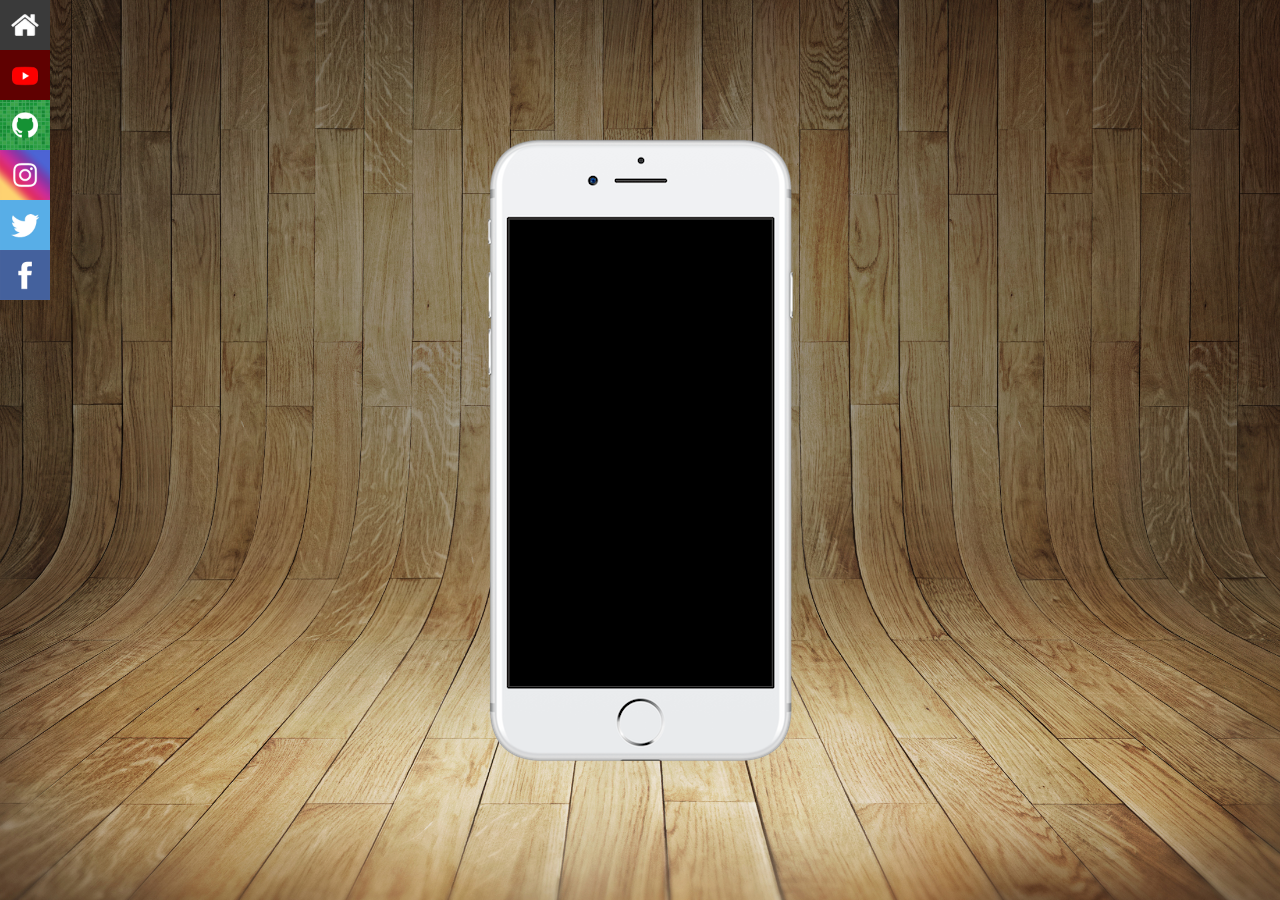
==== index.html @ 6b975280 "atualização" ====
<!DOCTYPE html>
<html lang="pt-br">
<head>
    <meta charset="UTF-8">
    <meta name="viewport" content="width=device-width, initial-scale=1.0">
    <title>Social</title>
    <link rel="shortcut icon" href="favicon/favicon.ico" type="image/x-icon">
    <link rel="stylesheet" href="style.css">
</head>
<body>
    <main>
        <nav>
            <a href="#"><img src="imagens/logo-home.jpg" alt="logo-home"></a>
            <a href="#"><img src="imagens/logo-youtube.jpg" alt="logo-youtube"></a>
            <a href="#"><img src="imagens/logo-github.jpg" alt="logo-github"></a>
            <a href="#"><img src="imagens/logo-instagram.jpg" alt="logo-instagram"></a>
            <a href="#"><img src="imagens/logo-twitter.jpg" alt="logo-twitter"></a>
            <a href="#"><img src="imagens/logo-facebook.jpg" alt="logo-facebook"></a>
        </nav>
    </main>
</body>
</html>
---- style.css ----
@charset "UTF-8";

* {
    margin: 0px;
    padding: 0px;
}

body {
    background: black url('imagens/fundo-madeira.jpg') center center no-repeat fixed;
    background-size: cover;
}

main {
    height: 100vh;
    background: url('imagens/frame-iphone.png') center center no-repeat fixed;
}

main > nav {
    width: 50px;
}

main > nav > a > img {
    display: block;
    width: 50px;
}
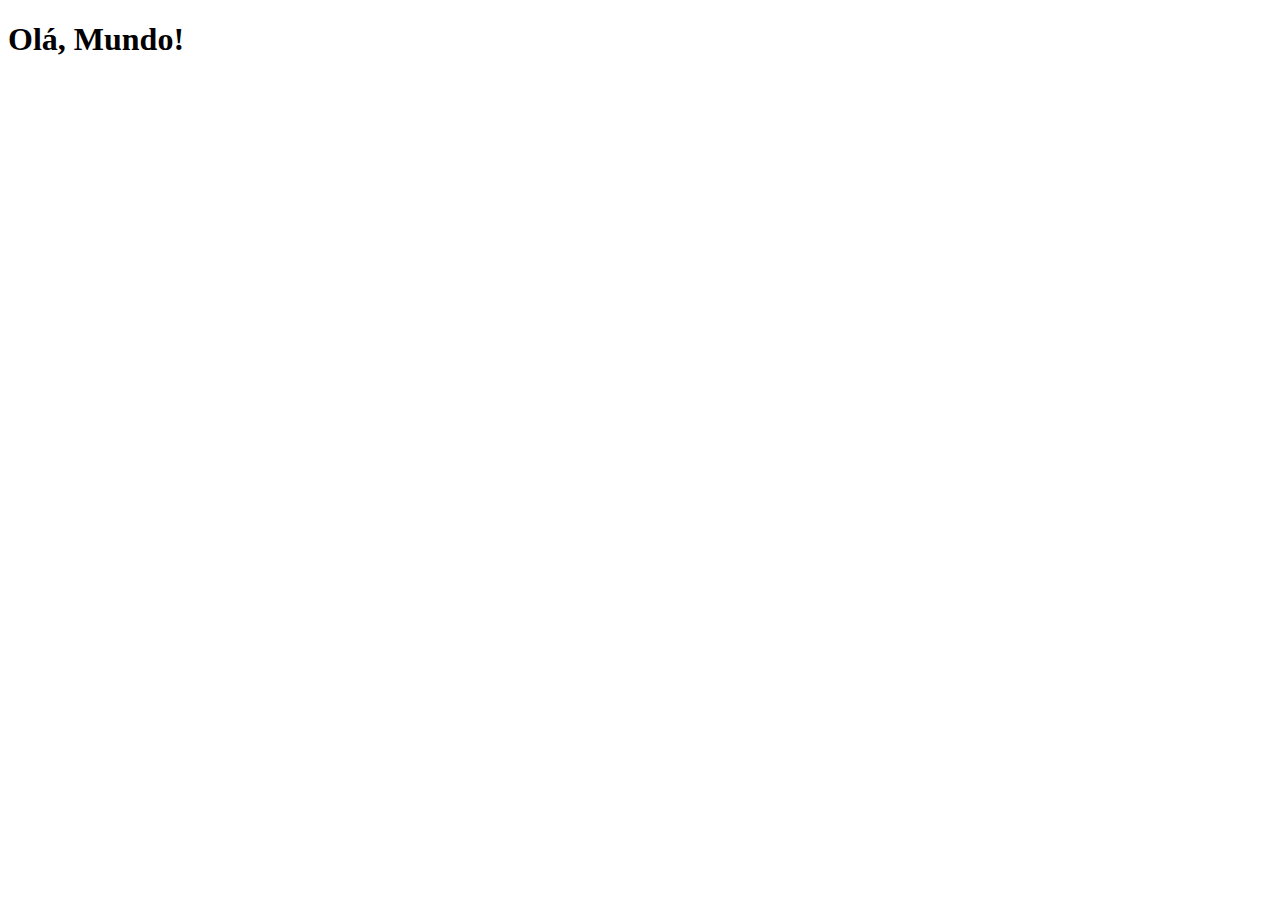
==== commit c7021629: "novo começo!" ====
--- a/index.html
+++ b/index.html
@@ -3,20 +3,10 @@
 <head>
     <meta charset="UTF-8">
     <meta name="viewport" content="width=device-width, initial-scale=1.0">
-    <title>Social</title>
     <link rel="shortcut icon" href="favicon/favicon.ico" type="image/x-icon">
-    <link rel="stylesheet" href="style.css">
+    <title>Projeto Redes Sociais</title>
 </head>
 <body>
-    <main>
-        <nav>
-            <a href="#"><img src="imagens/logo-home.jpg" alt="logo-home"></a>
-            <a href="#"><img src="imagens/logo-youtube.jpg" alt="logo-youtube"></a>
-            <a href="#"><img src="imagens/logo-github.jpg" alt="logo-github"></a>
-            <a href="#"><img src="imagens/logo-instagram.jpg" alt="logo-instagram"></a>
-            <a href="#"><img src="imagens/logo-twitter.jpg" alt="logo-twitter"></a>
-            <a href="#"><img src="imagens/logo-facebook.jpg" alt="logo-facebook"></a>
-        </nav>
-    </main>
+    <h1>Olá, Mundo!</h1>
 </body>
 </html>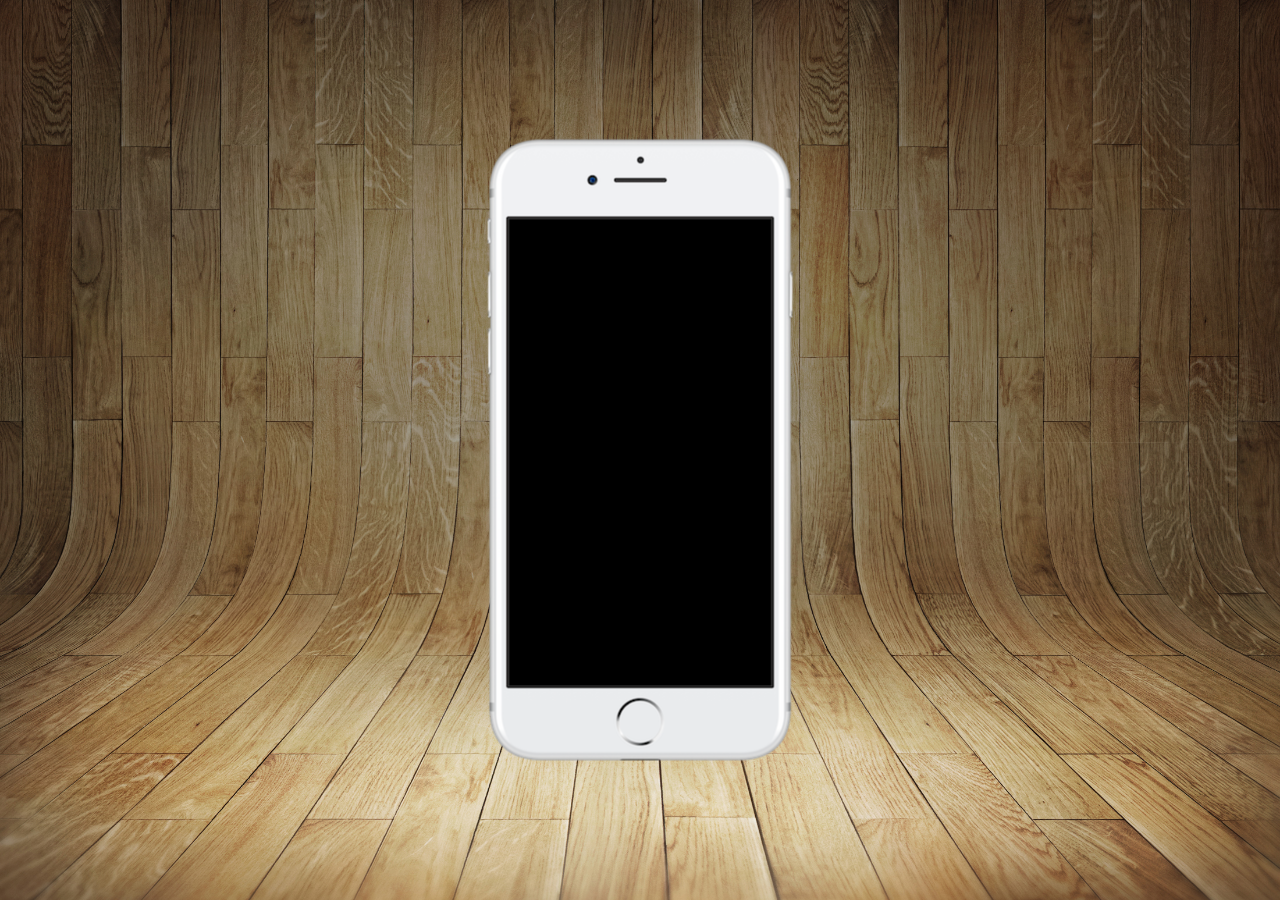
==== commit 98fdd357: "arrumadinho já" ====
--- a/index.html
+++ b/index.html
@@ -4,9 +4,17 @@
     <meta charset="UTF-8">
     <meta name="viewport" content="width=device-width, initial-scale=1.0">
     <link rel="shortcut icon" href="favicon/favicon.ico" type="image/x-icon">
+    <link rel="stylesheet" href="estilos/style.css">
     <title>Projeto Redes Sociais</title>
 </head>
 <body>
-    <h1>Olá, Mundo!</h1>
+    <main>
+        <section id="telefone">
+
+        </section>
+        <section id="redes=sociais">
+
+        </section>
+    </main>
 </body>
 </html>--- a/estilos/style.css
+++ b/estilos/style.css
@@ -0,0 +1,35 @@
+@charset "UTF-8";
+
+* {
+    margin: 0px;
+    padding: 0px;
+    font-family: Arial, Helvetica, sans-serif;
+}
+
+html,body {
+    height: 100vh;
+    width: 100vw;
+    background-color: black;
+}
+
+body {
+    background: black url('../imagens/fundo-madeira.jpg') no-repeat top center fixed;
+    background-size: cover;
+}
+
+main {
+    position: relative;
+    height: 100vh;
+}
+
+section#telefone {
+    position: absolute;
+    top: 50%;
+    left: 50%;
+    transform: translate(-50%,-50%);
+
+    height: 627px;
+    width: 311px;
+    background-image: url('../imagens/frame-iphone.png');
+    background-repeat: no-repeat;
+}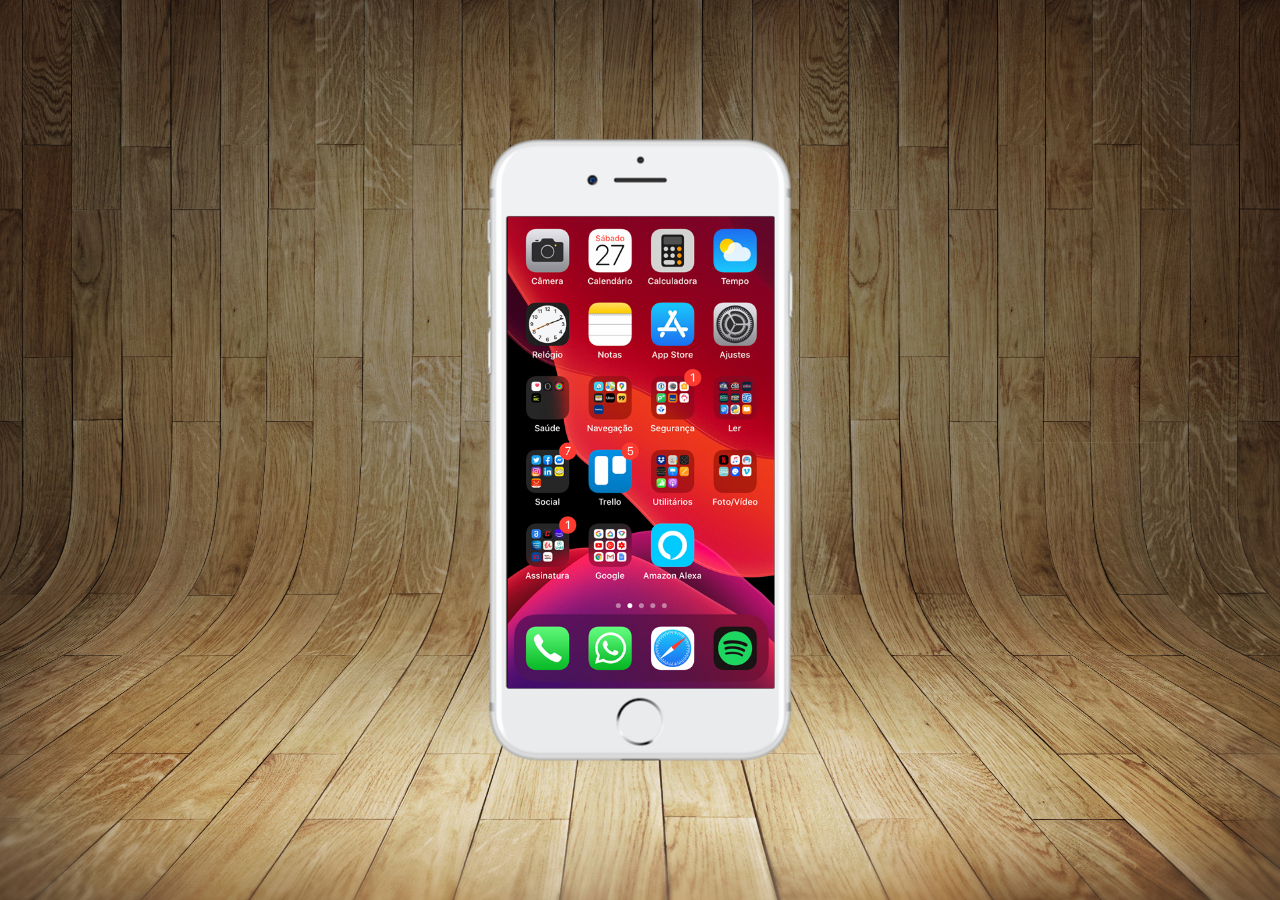
==== commit 6114b3c9: "atualização" ====
--- a/index.html
+++ b/index.html
@@ -10,9 +10,9 @@
 <body>
     <main>
         <section id="telefone">
-
+            <iframe src="home.html" name="tela" id="tela" frameborder="0"></iframe>
         </section>
-        <section id="redes=sociais">
+        <section id="redes-sociais">
 
         </section>
     </main>
--- a/estilos/style.css
+++ b/estilos/style.css
@@ -32,4 +32,12 @@
     width: 311px;
     background-image: url('../imagens/frame-iphone.png');
     background-repeat: no-repeat;
+}
+
+iframe#tela {
+    position: relative;
+    top: 80px;
+    left: 23px;
+    width: 267px;
+    height: 472px;
 }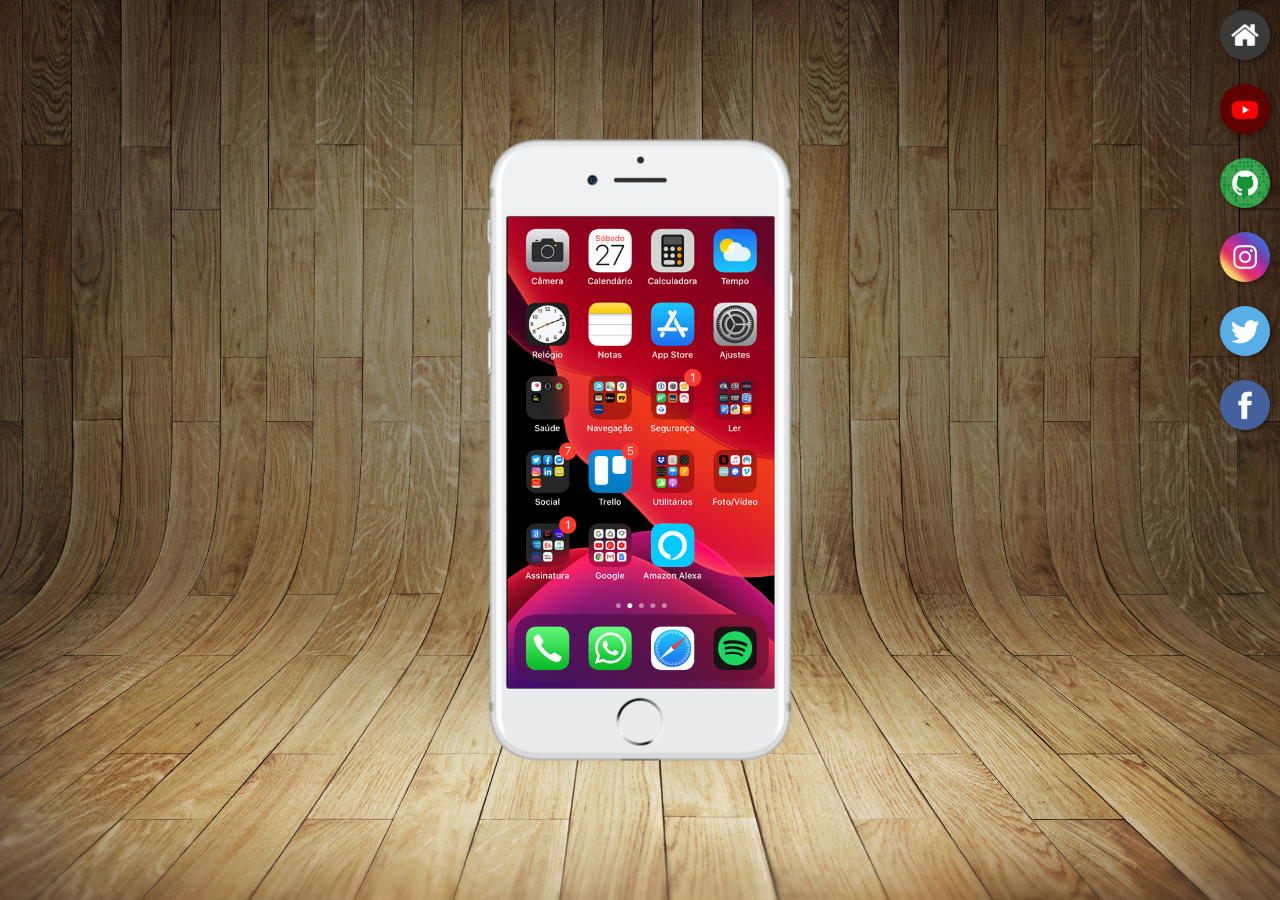
==== commit 83ef1f6f: "atualização" ====
--- a/index.html
+++ b/index.html
@@ -10,10 +10,17 @@
 <body>
     <main>
         <section id="telefone">
-            <iframe src="home.html" name="tela" id="tela" frameborder="0"></iframe>
+            <iframe src="home.html" name="tela" id="tela" frameborder="0">
+                Seu navegador não é compatível com isso.
+            </iframe>
         </section>
         <section id="redes-sociais">
-
+            <a href="#" target="tela"><img src="imagens/logo-home.jpg" alt="logo-ome"></a><br>
+            <a href="#" target="tela"><img src="imagens/logo-youtube.jpg" alt="logo-youtube"></a><br>
+            <a href="#" target="tela"><img src="imagens/logo-github.jpg" alt="logo-github"></a><br>
+            <a href="#" target="tela"><img src="imagens/logo-instagram.jpg" alt="logo-instagram"></a><br>
+            <a href="#" target="tela"><img src="imagens/logo-twitter.jpg" alt="logo-twitter"></a><br>
+            <a href="#" target="tela"><img src="imagens/logo-facebook.jpg" alt="logo-facebook"></a>
         </section>
     </main>
 </body>
--- a/estilos/style.css
+++ b/estilos/style.css
@@ -40,4 +40,23 @@
     left: 23px;
     width: 267px;
     height: 472px;
+}
+
+section#redes-sociais {
+    text-align: right;
+}
+
+section#redes-sociais  img {
+    width: 50px;
+    margin: 10px;
+    border-radius: 50%;
+    box-shadow: 2px 2px 5px rgba(0, 0, 0, 0.400);
+    box-sizing: border-box;
+}
+
+section#redes-sociais img:hover {
+    border: 2px solid rgba(255, 255, 255, 0.600);
+    transform: translate(-3px,-3px);
+    box-shadow: 5px 5px 10px rgba(0, 0, 0, 0.600);
+    transition: transform 0.4s, border 0.2s;
 }